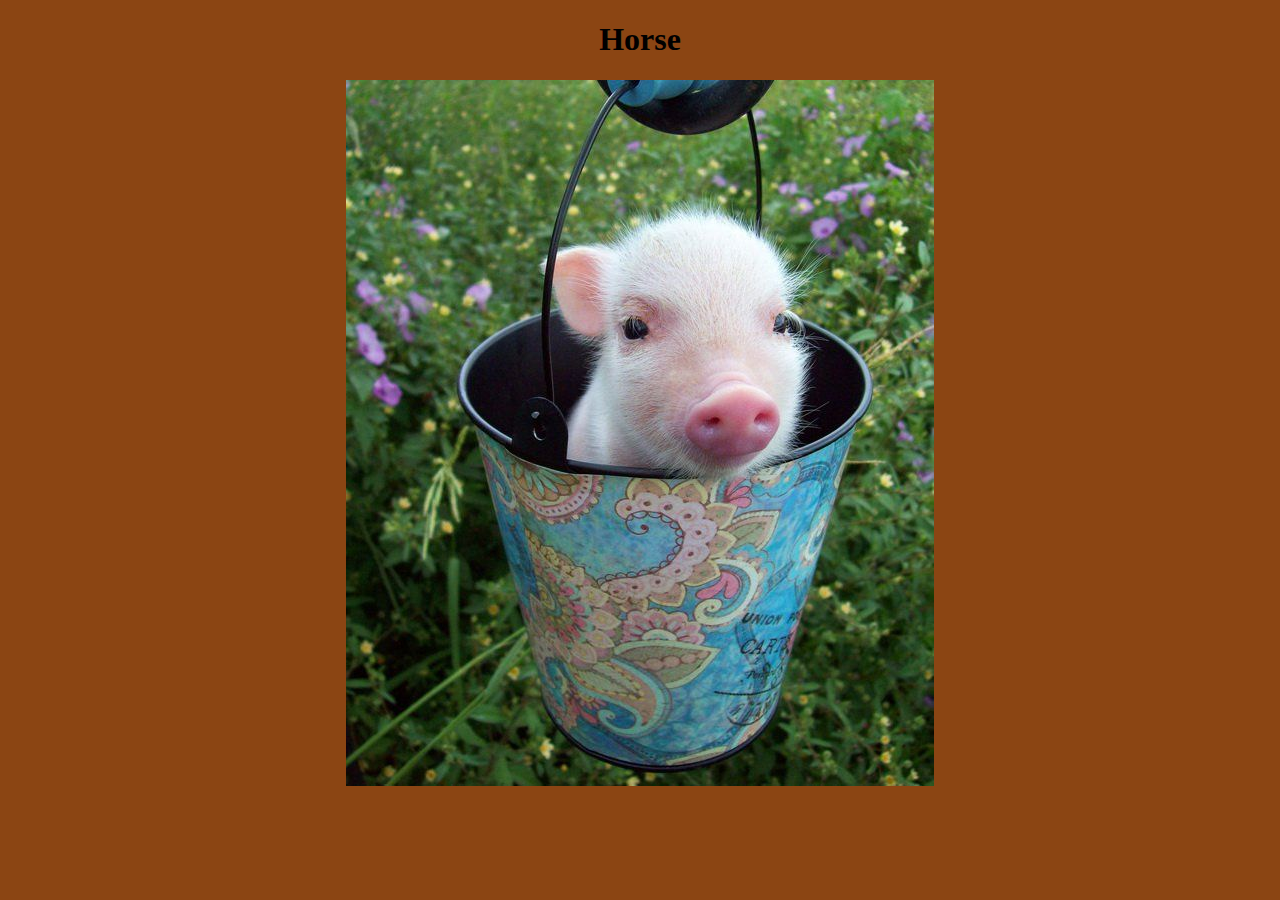
==== horse.html @ 7a7e3e77 "Added horse animal" ====
<!DOCTYPE html>
<head>
    <title>Ivan's Zoo - Horse</title>

    <link rel="stylesheet" type="text/css" href="css/horse.css">
</head>
<body>
    <h1>Horse</h1>
    <img src="Images/pig.jpeg" alt="Horse">
</body>
---- css/horse.css ----
body{
    font-family: cursive;
    background-color:saddlebrown;
    text-align: center;
}
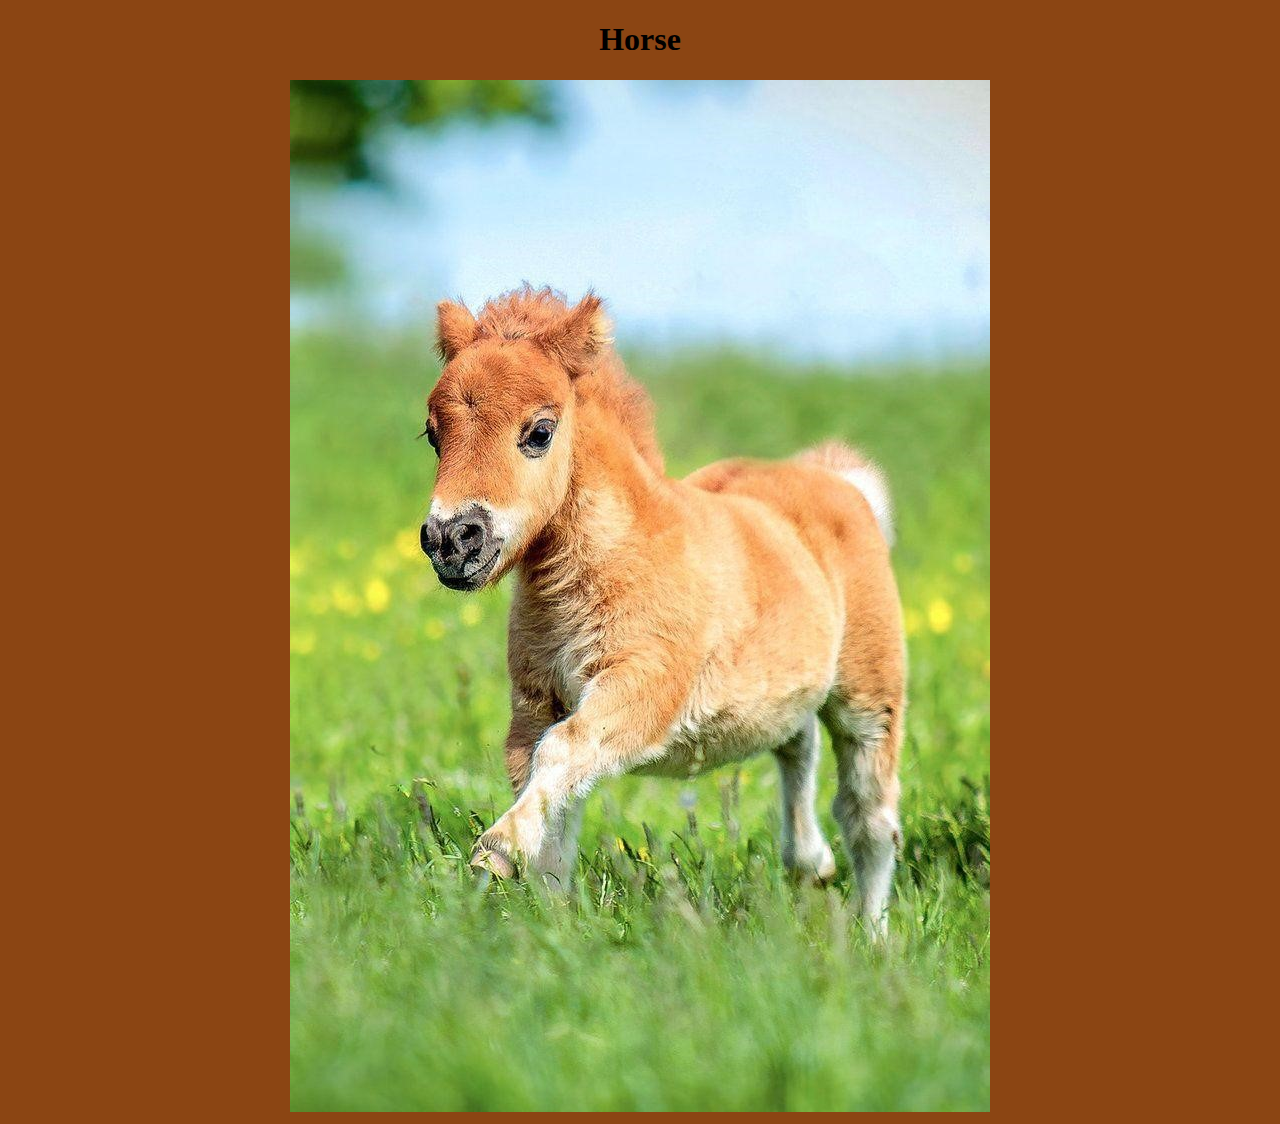
==== commit ad8446f3: "WIP" ====
--- a/horse.html
+++ b/horse.html
@@ -6,5 +6,5 @@
 </head>
 <body>
     <h1>Horse</h1>
-    <img src="Images/pig.jpeg" alt="Horse">
+    <img src="Images/horse.jpeg" alt="Horse">
 </body>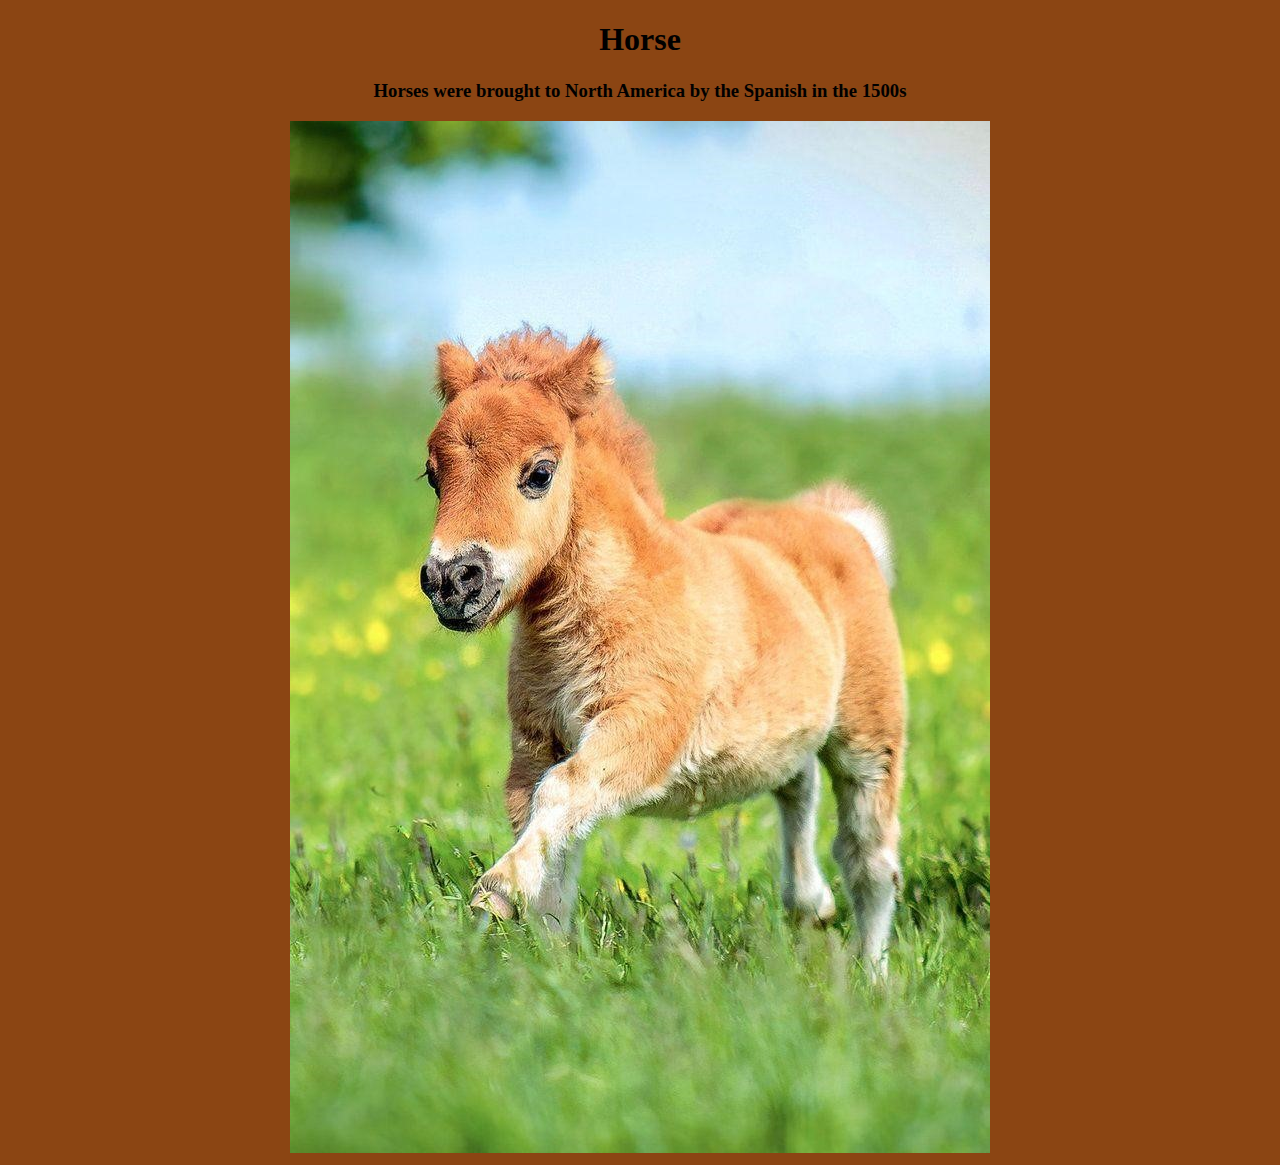
==== commit 9667e3f6: "Added animal descriptions" ====
--- a/horse.html
+++ b/horse.html
@@ -6,5 +6,6 @@
 </head>
 <body>
     <h1>Horse</h1>
+    <h3>Horses were brought to North America by the Spanish in the 1500s</h3>
     <img src="Images/horse.jpeg" alt="Horse">
 </body>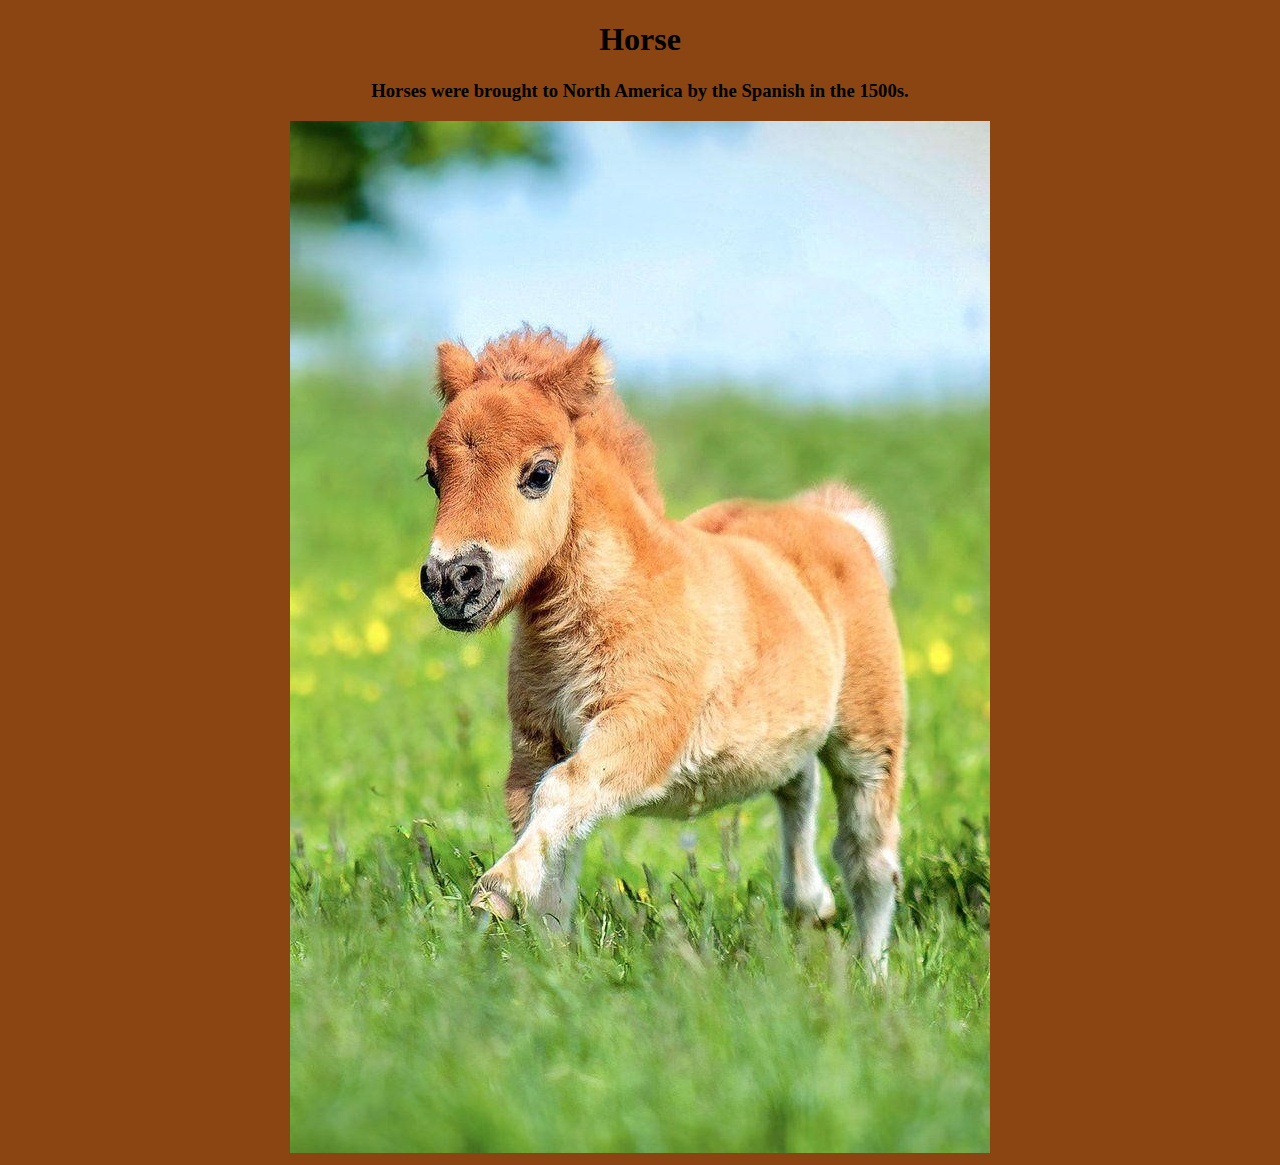
==== commit 2b196b7c: "Added animal descriptions" ====
--- a/horse.html
+++ b/horse.html
@@ -6,6 +6,6 @@
 </head>
 <body>
     <h1>Horse</h1>
-    <h3>Horses were brought to North America by the Spanish in the 1500s</h3>
+    <h3>Horses were brought to North America by the Spanish in the 1500s.</h3>
     <img src="Images/horse.jpeg" alt="Horse">
 </body>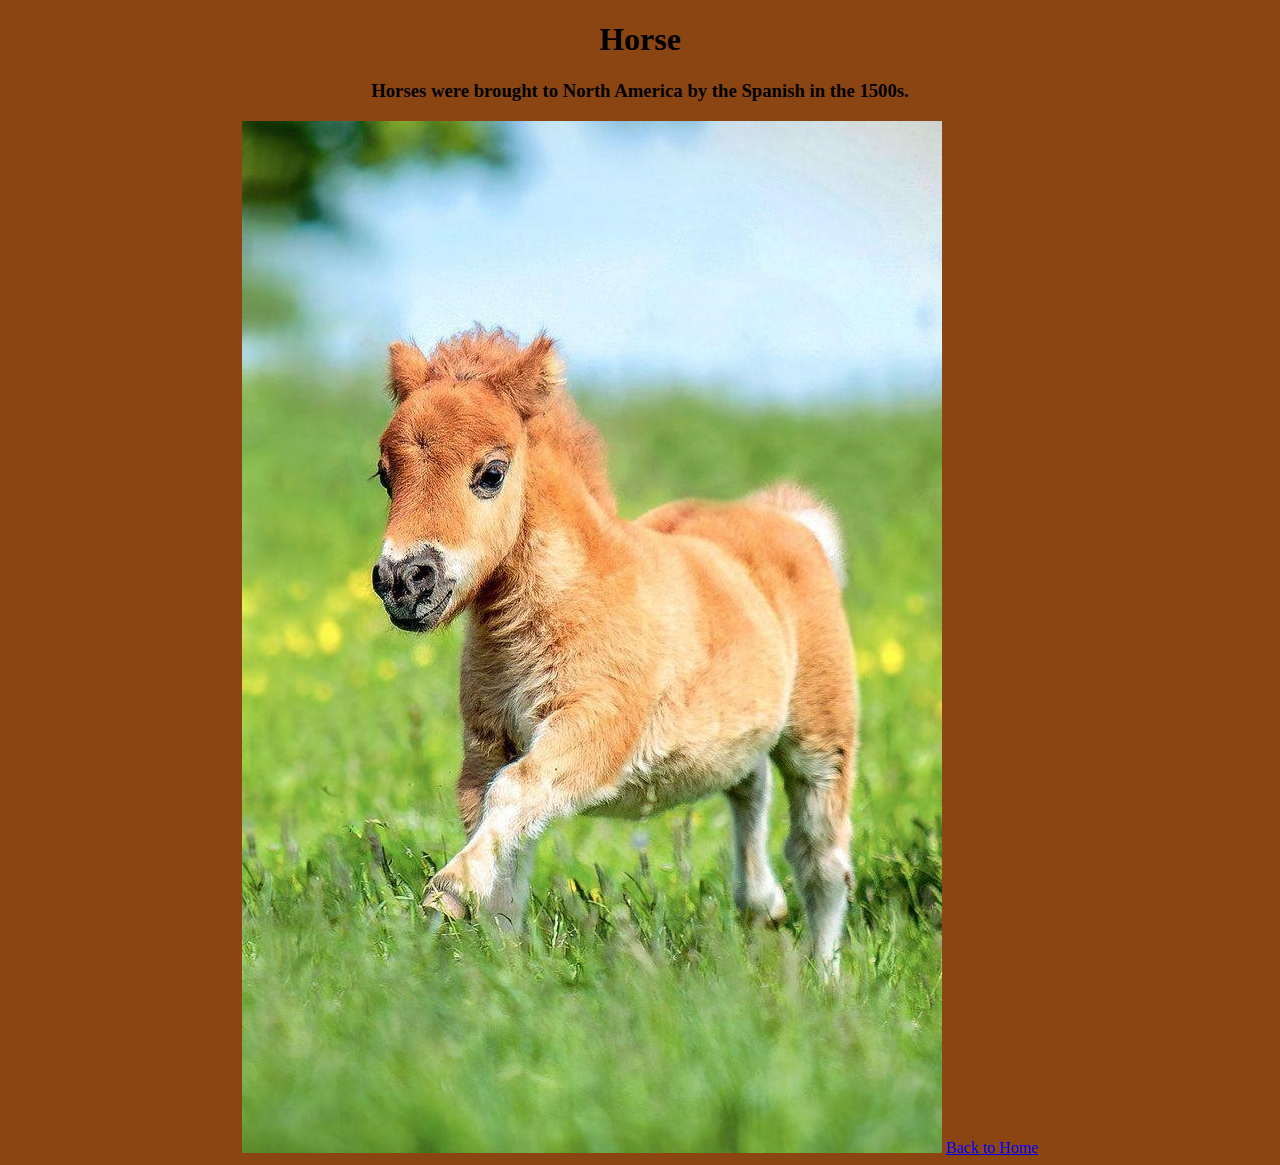
==== commit 3f69fa7a: "Added backbutton" ====
--- a/horse.html
+++ b/horse.html
@@ -8,4 +8,5 @@
     <h1>Horse</h1>
     <h3>Horses were brought to North America by the Spanish in the 1500s.</h3>
     <img src="Images/horse.jpeg" alt="Horse">
+    <a href="index.html">Back to Home</a>
 </body>